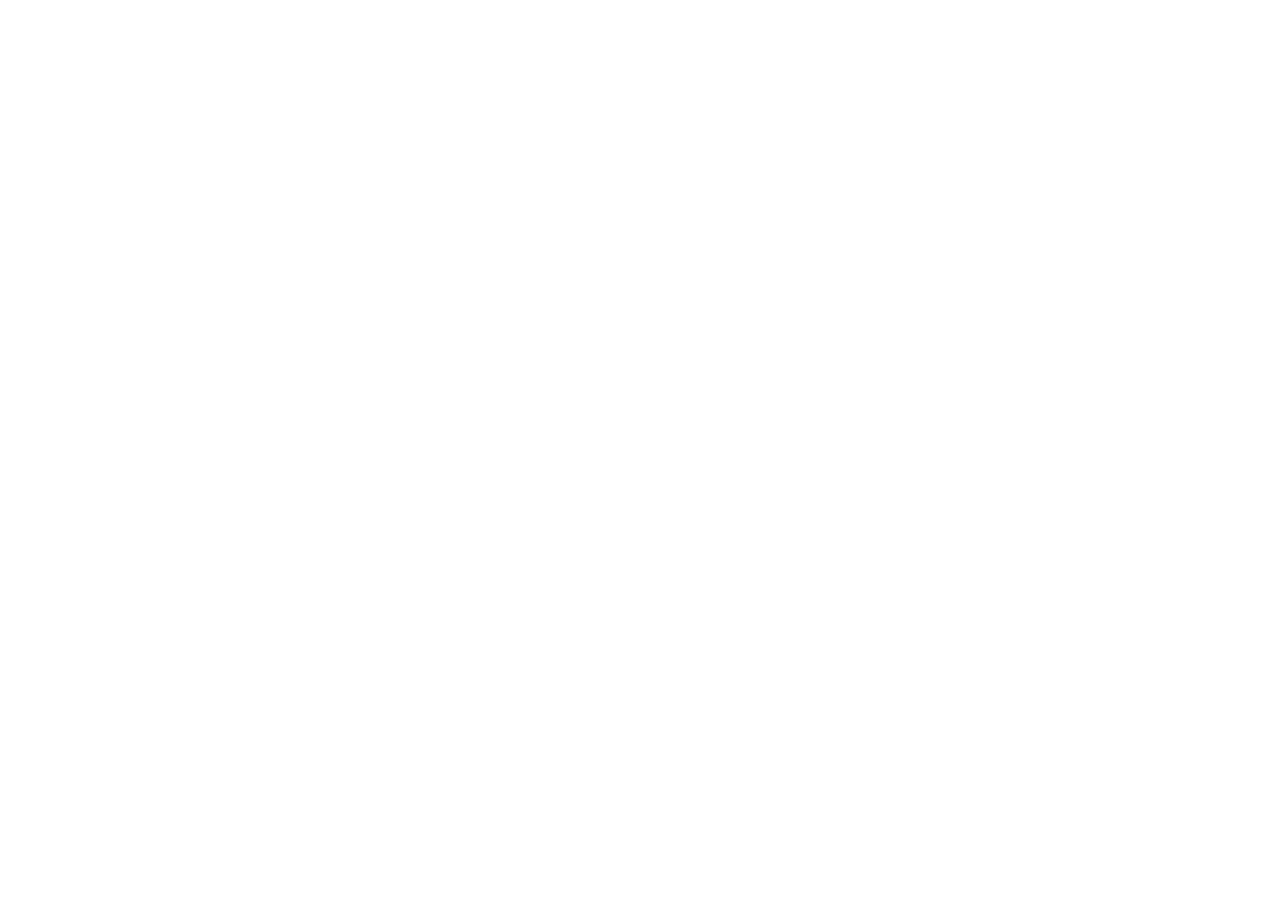
==== pages/omnivore/giouvarlakia.html @ aa535a1d "Create giouvarlakia.html" ====
<!DOCTYPE html>
<html lang="en">
<head>
    <meta charset="UTF-8">
    <meta http-equiv="X-UA-Compatible" content="IE=edge">
    <meta name="viewport" content="width=device-width, initial-scale=1.0">
    <title>Document</title>
</head>
<body>
    
</body>
</html>
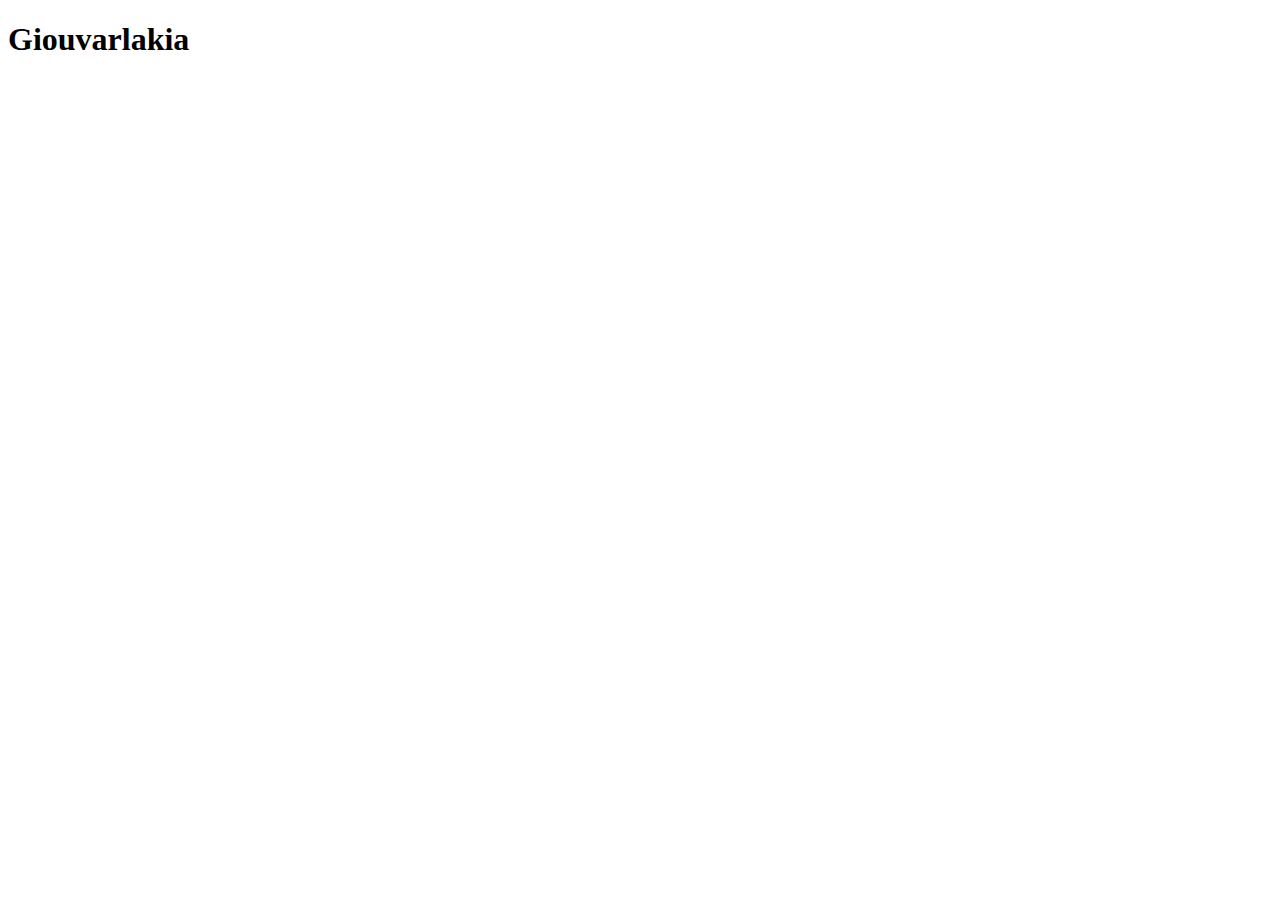
==== commit 2def6c77: "Update giouvarlakia.html title and body content" ====
--- a/pages/omnivore/giouvarlakia.html
+++ b/pages/omnivore/giouvarlakia.html
@@ -4,9 +4,9 @@
     <meta charset="UTF-8">
     <meta http-equiv="X-UA-Compatible" content="IE=edge">
     <meta name="viewport" content="width=device-width, initial-scale=1.0">
-    <title>Document</title>
+    <title>Giouvarlakia</title>
 </head>
 <body>
-    
+    <h1>Giouvarlakia</h1>
 </body>
 </html>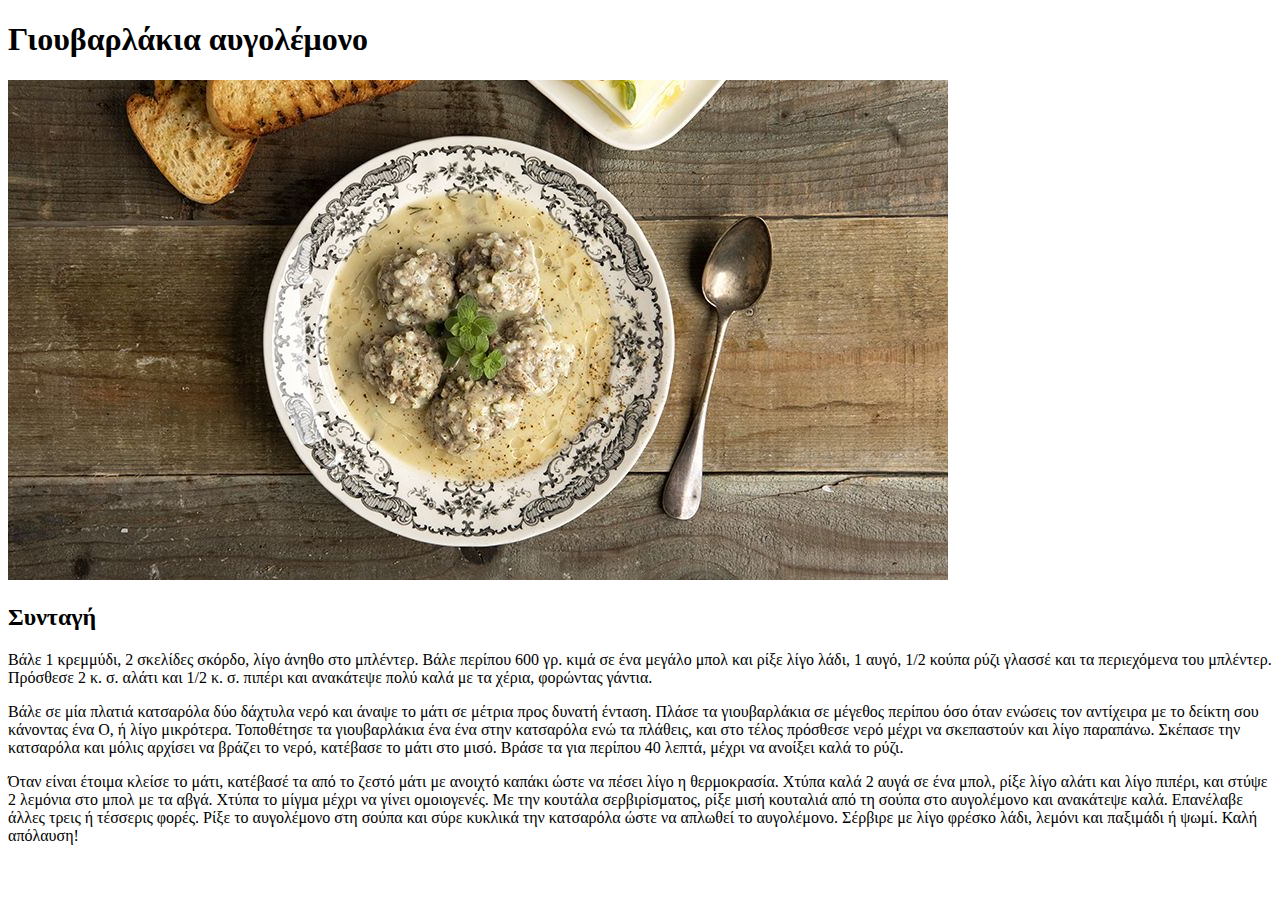
==== commit 33f6e466: "Updated index.html, giouvarlakia.html" ====
--- a/pages/omnivore/giouvarlakia.html
+++ b/pages/omnivore/giouvarlakia.html
@@ -4,9 +4,44 @@
     <meta charset="UTF-8">
     <meta http-equiv="X-UA-Compatible" content="IE=edge">
     <meta name="viewport" content="width=device-width, initial-scale=1.0">
-    <title>Giouvarlakia</title>
+    <title>Γιουβαρλάκια αυγολέμονο</title>
 </head>
 <body>
-    <h1>Giouvarlakia</h1>
+    <h1>Γιουβαρλάκια αυγολέμονο</h1>
+    
+    <img alt="Ένα πιάτο με γιουβαρλάκια αυγολέμονο."
+    src="../../images/giouvarlakia-avgolemono.jpg">
+
+    <h2>Συνταγή</h2>
+
+    <p>
+        Βάλε 1 κρεμμύδι, 2 σκελίδες σκόρδο, λίγο άνηθο στο μπλέντερ. 
+        Βάλε περίπου 600 γρ. κιμά σε ένα μεγάλο μπολ και ρίξε λίγο λάδι, 
+        1 αυγό, 1/2 κούπα ρύζι γλασσέ και τα περιεχόμενα του μπλέντερ. 
+        Πρόσθεσε 2 κ. σ. αλάτι και 1/2 κ. σ. πιπέρι και ανακάτεψε πολύ καλά με 
+        τα χέρια, φορώντας γάντια.
+    </p>
+
+    <p>
+        Βάλε σε μία πλατιά κατσαρόλα δύο δάχτυλα νερό και άναψε το μάτι σε 
+        μέτρια προς δυνατή ένταση. Πλάσε τα γιουβαρλάκια σε μέγεθος περίπου όσο 
+        όταν ενώσεις τον αντίχειρα με το δείκτη σου κάνοντας ένα Ο, ή λίγο 
+        μικρότερα. Τοποθέτησε τα γιουβαρλάκια ένα ένα στην κατσαρόλα ενώ τα 
+        πλάθεις, και στο τέλος πρόσθεσε νερό μέχρι να σκεπαστούν και λίγο παραπάνω.
+        Σκέπασε την κατσαρόλα και μόλις αρχίσει να βράζει το νερό, κατέβασε το 
+        μάτι στο μισό. Βράσε τα για περίπου 40 λεπτά, μέχρι να ανοίξει καλά το 
+        ρύζι.
+    </p>
+
+    <p>
+        Όταν είναι έτοιμα κλείσε το μάτι, κατέβασέ τα από το ζεστό μάτι με ανοιχτό 
+        καπάκι ώστε να πέσει λίγο η θερμοκρασία. Χτύπα καλά 2 αυγά σε ένα μπολ, ρίξε 
+        λίγο αλάτι και λίγο πιπέρι, και στύψε 2 λεμόνια στο μπολ με τα αβγά. 
+        Χτύπα το μίγμα μέχρι να γίνει ομοιογενές. Με την κουτάλα σερβιρίσματος, ρίξε 
+        μισή κουταλιά από τη σούπα στο αυγολέμονο και ανακάτεψε καλά. Επανέλαβε άλλες 
+        τρεις ή τέσσερις φορές. Ρίξε το αυγολέμονο στη σούπα και σύρε κυκλικά την κατσαρόλα
+        ώστε να απλωθεί το αυγολέμονο. Σέρβιρε με λίγο φρέσκο λάδι, λεμόνι και παξιμάδι ή 
+        ψωμί. Καλή απόλαυση!
+    </p>
 </body>
 </html>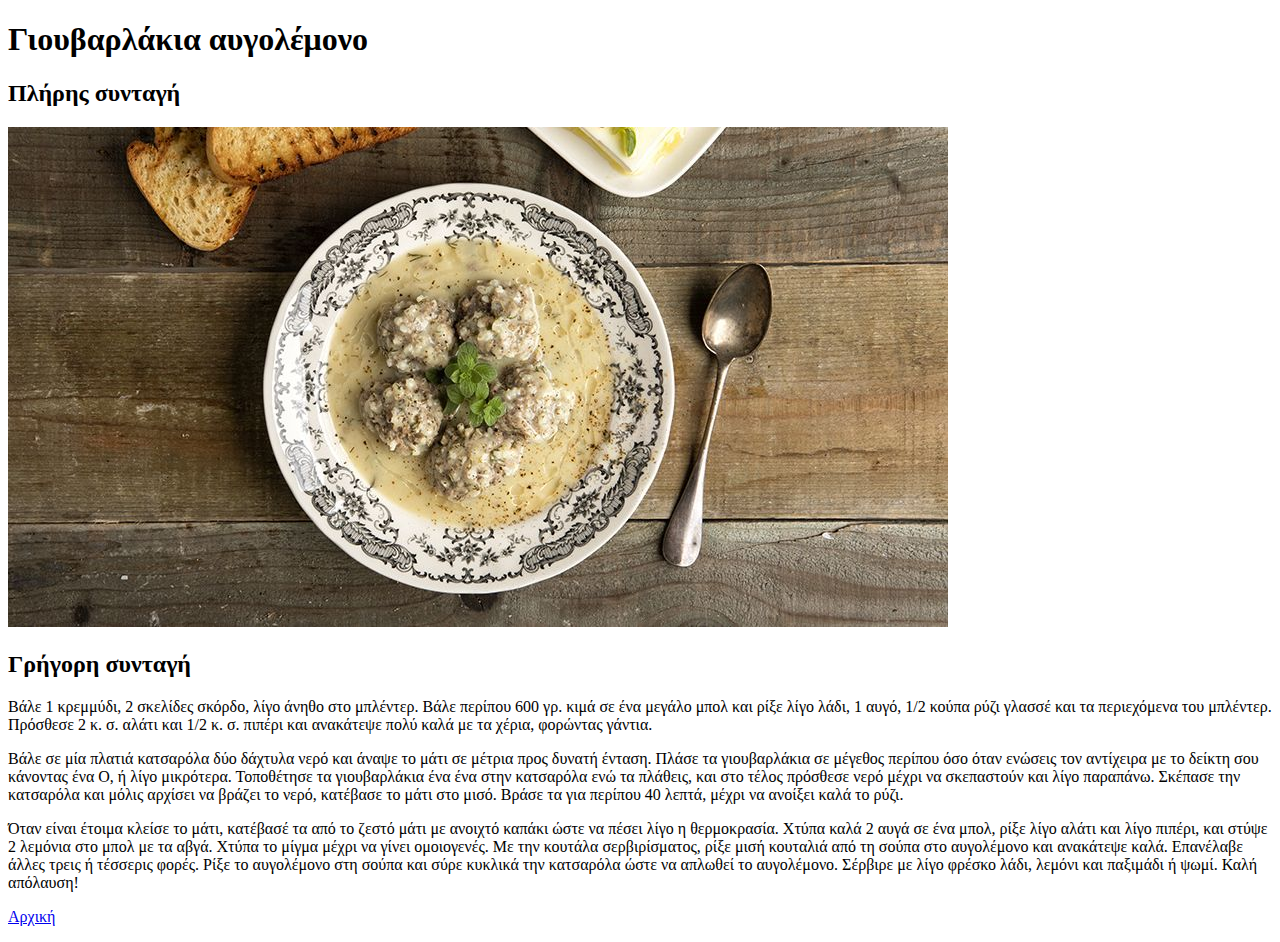
==== commit b084b843: "Added links" ====
--- a/pages/omnivore/giouvarlakia.html
+++ b/pages/omnivore/giouvarlakia.html
@@ -9,10 +9,16 @@
 <body>
     <h1>Γιουβαρλάκια αυγολέμονο</h1>
     
+    <h2>Πλήρης συνταγή</h2>
+
+    <p>
+        <a href="https://akispetretzikis.com/recipe/5144/gioyvarlakia-avgolemono"></a>
+    </p>
+
     <img alt="Ένα πιάτο με γιουβαρλάκια αυγολέμονο."
     src="../../images/giouvarlakia-avgolemono.jpg">
 
-    <h2>Συνταγή</h2>
+    <h2>Γρήγορη συνταγή</h2>
 
     <p>
         Βάλε 1 κρεμμύδι, 2 σκελίδες σκόρδο, λίγο άνηθο στο μπλέντερ. 
@@ -43,5 +49,11 @@
         ώστε να απλωθεί το αυγολέμονο. Σέρβιρε με λίγο φρέσκο λάδι, λεμόνι και παξιμάδι ή 
         ψωμί. Καλή απόλαυση!
     </p>
+
+    <footer>
+        <p>
+            <a href="../../index.html">Αρχική</a>
+        </p>
+    </footer>
 </body>
 </html>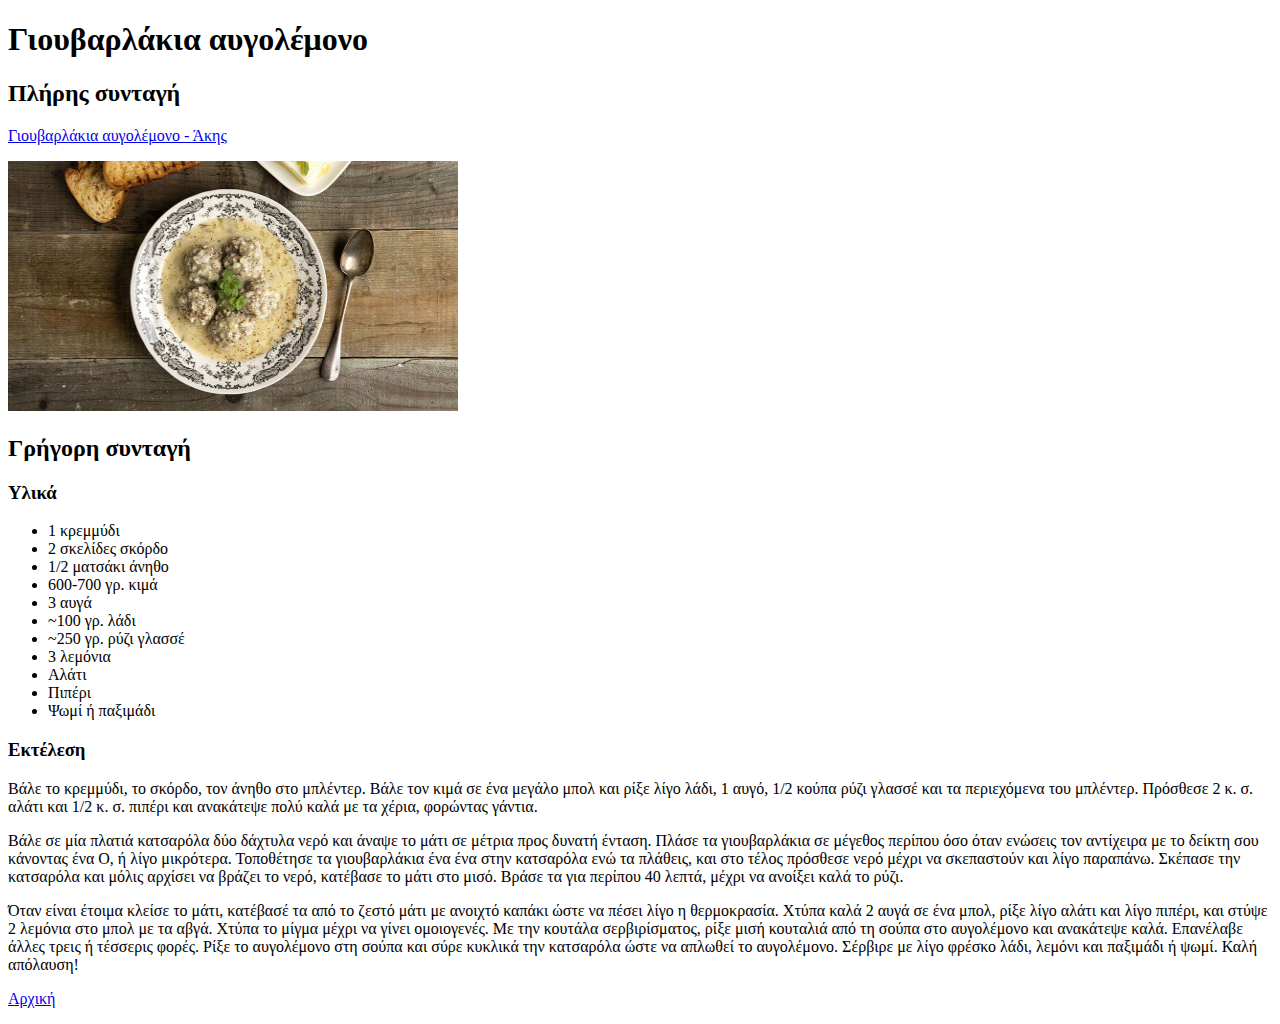
==== commit 02c7a91d: "Update giouvarlakia.html" ====
--- a/pages/omnivore/giouvarlakia.html
+++ b/pages/omnivore/giouvarlakia.html
@@ -12,17 +12,37 @@
     <h2>Πλήρης συνταγή</h2>
 
     <p>
-        <a href="https://akispetretzikis.com/recipe/5144/gioyvarlakia-avgolemono"></a>
+        <a href="https://akispetretzikis.com/recipe/5144/gioyvarlakia-avgolemono" 
+        target="_blank">Γιουβαρλάκια αυγολέμονο - Άκης</a>
     </p>
 
     <img alt="Ένα πιάτο με γιουβαρλάκια αυγολέμονο."
-    src="../../images/giouvarlakia-avgolemono.jpg">
+    src="../../images/giouvarlakia-avgolemono.jpg" 
+    width="450" height="250">
 
     <h2>Γρήγορη συνταγή</h2>
 
+    <h3>Υλικά</h3>
+
+    <ul>
+        <li>1 κρεμμύδι</li>
+        <li>2 σκελίδες σκόρδο</li>
+        <li>1/2 ματσάκι άνηθο</li>
+        <li>600-700 γρ. κιμά</li>
+        <li>3 αυγά</li>
+        <li>~100 γρ. λάδι</li>
+        <li>~250 γρ. ρύζι γλασσέ</li>
+        <li>3 λεμόνια</li>
+        <li>Αλάτι</li>
+        <li>Πιπέρι</li>
+        <li>Ψωμί ή παξιμάδι</li>
+    </ul>
+
+    <h3>Εκτέλεση</h3>
+
     <p>
-        Βάλε 1 κρεμμύδι, 2 σκελίδες σκόρδο, λίγο άνηθο στο μπλέντερ. 
-        Βάλε περίπου 600 γρ. κιμά σε ένα μεγάλο μπολ και ρίξε λίγο λάδι, 
+        Βάλε το κρεμμύδι, το σκόρδο, τον άνηθο στο μπλέντερ. 
+        Βάλε τον κιμά σε ένα μεγάλο μπολ και ρίξε λίγο λάδι, 
         1 αυγό, 1/2 κούπα ρύζι γλασσέ και τα περιεχόμενα του μπλέντερ. 
         Πρόσθεσε 2 κ. σ. αλάτι και 1/2 κ. σ. πιπέρι και ανακάτεψε πολύ καλά με 
         τα χέρια, φορώντας γάντια.
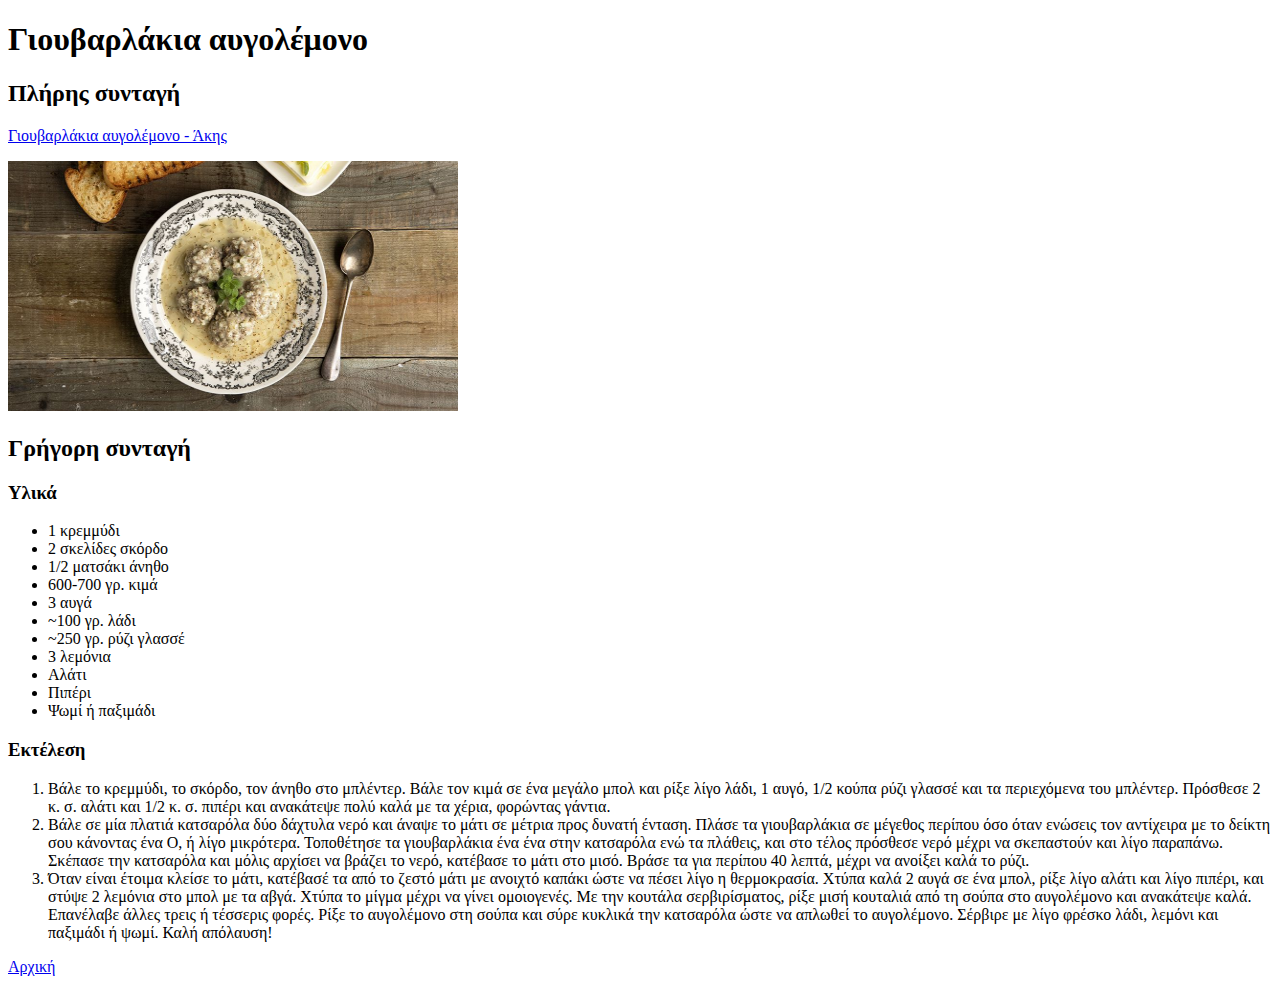
==== commit e48b512b: "Update giouvarlakia.html" ====
--- a/pages/omnivore/giouvarlakia.html
+++ b/pages/omnivore/giouvarlakia.html
@@ -40,35 +40,37 @@
 
     <h3>Εκτέλεση</h3>
 
-    <p>
-        Βάλε το κρεμμύδι, το σκόρδο, τον άνηθο στο μπλέντερ. 
-        Βάλε τον κιμά σε ένα μεγάλο μπολ και ρίξε λίγο λάδι, 
-        1 αυγό, 1/2 κούπα ρύζι γλασσέ και τα περιεχόμενα του μπλέντερ. 
-        Πρόσθεσε 2 κ. σ. αλάτι και 1/2 κ. σ. πιπέρι και ανακάτεψε πολύ καλά με 
-        τα χέρια, φορώντας γάντια.
-    </p>
+    <ol>
+        <li>
+            Βάλε το κρεμμύδι, το σκόρδο, τον άνηθο στο μπλέντερ. 
+            Βάλε τον κιμά σε ένα μεγάλο μπολ και ρίξε λίγο λάδι, 
+            1 αυγό, 1/2 κούπα ρύζι γλασσέ και τα περιεχόμενα του μπλέντερ. 
+            Πρόσθεσε 2 κ. σ. αλάτι και 1/2 κ. σ. πιπέρι και ανακάτεψε πολύ καλά με 
+            τα χέρια, φορώντας γάντια.
+        </li>
 
-    <p>
-        Βάλε σε μία πλατιά κατσαρόλα δύο δάχτυλα νερό και άναψε το μάτι σε 
-        μέτρια προς δυνατή ένταση. Πλάσε τα γιουβαρλάκια σε μέγεθος περίπου όσο 
-        όταν ενώσεις τον αντίχειρα με το δείκτη σου κάνοντας ένα Ο, ή λίγο 
-        μικρότερα. Τοποθέτησε τα γιουβαρλάκια ένα ένα στην κατσαρόλα ενώ τα 
-        πλάθεις, και στο τέλος πρόσθεσε νερό μέχρι να σκεπαστούν και λίγο παραπάνω.
-        Σκέπασε την κατσαρόλα και μόλις αρχίσει να βράζει το νερό, κατέβασε το 
-        μάτι στο μισό. Βράσε τα για περίπου 40 λεπτά, μέχρι να ανοίξει καλά το 
-        ρύζι.
-    </p>
+        <li>
+            Βάλε σε μία πλατιά κατσαρόλα δύο δάχτυλα νερό και άναψε το μάτι σε 
+            μέτρια προς δυνατή ένταση. Πλάσε τα γιουβαρλάκια σε μέγεθος περίπου όσο 
+            όταν ενώσεις τον αντίχειρα με το δείκτη σου κάνοντας ένα Ο, ή λίγο 
+            μικρότερα. Τοποθέτησε τα γιουβαρλάκια ένα ένα στην κατσαρόλα ενώ τα 
+            πλάθεις, και στο τέλος πρόσθεσε νερό μέχρι να σκεπαστούν και λίγο παραπάνω.
+            Σκέπασε την κατσαρόλα και μόλις αρχίσει να βράζει το νερό, κατέβασε το 
+            μάτι στο μισό. Βράσε τα για περίπου 40 λεπτά, μέχρι να ανοίξει καλά το 
+            ρύζι.
+        </li>
 
-    <p>
-        Όταν είναι έτοιμα κλείσε το μάτι, κατέβασέ τα από το ζεστό μάτι με ανοιχτό 
-        καπάκι ώστε να πέσει λίγο η θερμοκρασία. Χτύπα καλά 2 αυγά σε ένα μπολ, ρίξε 
-        λίγο αλάτι και λίγο πιπέρι, και στύψε 2 λεμόνια στο μπολ με τα αβγά. 
-        Χτύπα το μίγμα μέχρι να γίνει ομοιογενές. Με την κουτάλα σερβιρίσματος, ρίξε 
-        μισή κουταλιά από τη σούπα στο αυγολέμονο και ανακάτεψε καλά. Επανέλαβε άλλες 
-        τρεις ή τέσσερις φορές. Ρίξε το αυγολέμονο στη σούπα και σύρε κυκλικά την κατσαρόλα
-        ώστε να απλωθεί το αυγολέμονο. Σέρβιρε με λίγο φρέσκο λάδι, λεμόνι και παξιμάδι ή 
-        ψωμί. Καλή απόλαυση!
-    </p>
+        <li>
+            Όταν είναι έτοιμα κλείσε το μάτι, κατέβασέ τα από το ζεστό μάτι με ανοιχτό 
+            καπάκι ώστε να πέσει λίγο η θερμοκρασία. Χτύπα καλά 2 αυγά σε ένα μπολ, ρίξε 
+            λίγο αλάτι και λίγο πιπέρι, και στύψε 2 λεμόνια στο μπολ με τα αβγά. 
+            Χτύπα το μίγμα μέχρι να γίνει ομοιογενές. Με την κουτάλα σερβιρίσματος, ρίξε 
+            μισή κουταλιά από τη σούπα στο αυγολέμονο και ανακάτεψε καλά. Επανέλαβε άλλες 
+            τρεις ή τέσσερις φορές. Ρίξε το αυγολέμονο στη σούπα και σύρε κυκλικά την κατσαρόλα
+            ώστε να απλωθεί το αυγολέμονο. Σέρβιρε με λίγο φρέσκο λάδι, λεμόνι και παξιμάδι ή 
+            ψωμί. Καλή απόλαυση!
+        </li>
+    </ol>
 
     <footer>
         <p>
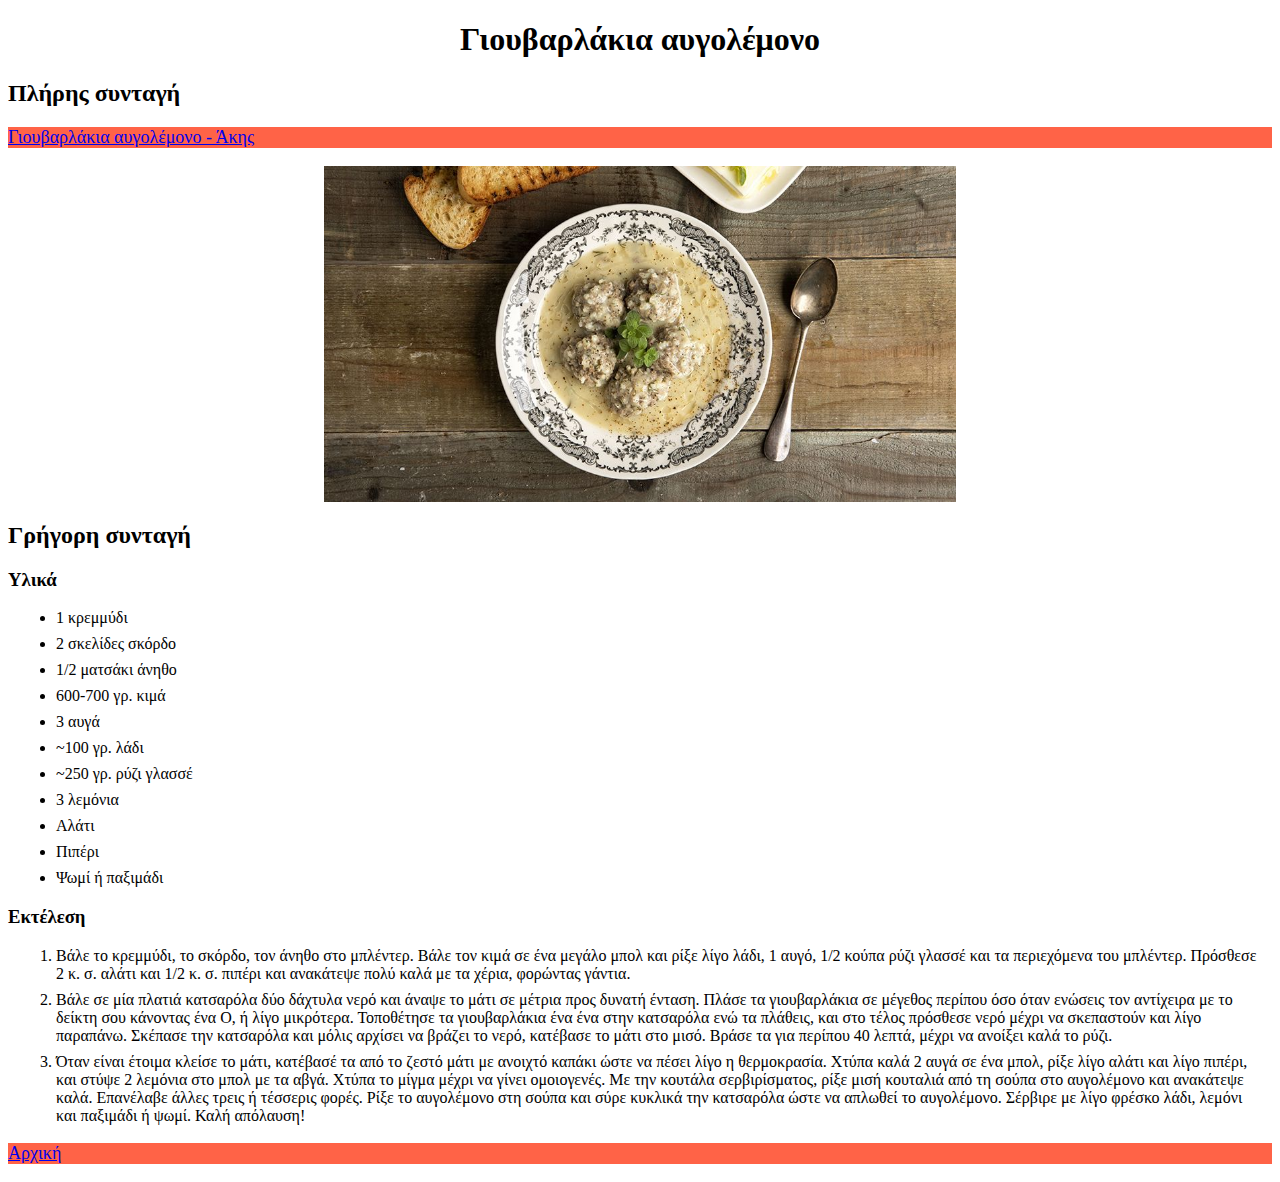
==== commit 09e94cab: "Created and linked styles.css" ====
--- a/pages/omnivore/giouvarlakia.html
+++ b/pages/omnivore/giouvarlakia.html
@@ -4,6 +4,7 @@
     <meta charset="UTF-8">
     <meta http-equiv="X-UA-Compatible" content="IE=edge">
     <meta name="viewport" content="width=device-width, initial-scale=1.0">
+    <link rel="stylesheet" href="../../styles.css">
     <title>Γιουβαρλάκια αυγολέμονο</title>
 </head>
 <body>
--- a/styles.css
+++ b/styles.css
@@ -0,0 +1,27 @@
+h1 {
+    text-align: center;
+}
+
+img {
+    display: block;
+    margin-left: auto;
+    margin-right: auto;
+    width: 50%;
+    height: auto;
+}
+
+div {
+    background-color: lightslategray;
+    font-family: Verdana, Geneva, Tahoma, sans-serif;
+}
+
+p {
+    background-color: tomato;
+    color: black;
+    font-size: large;
+}
+
+li {
+    font-family: Georgia, 'Times New Roman', Times, serif;
+    margin: 8px;
+}